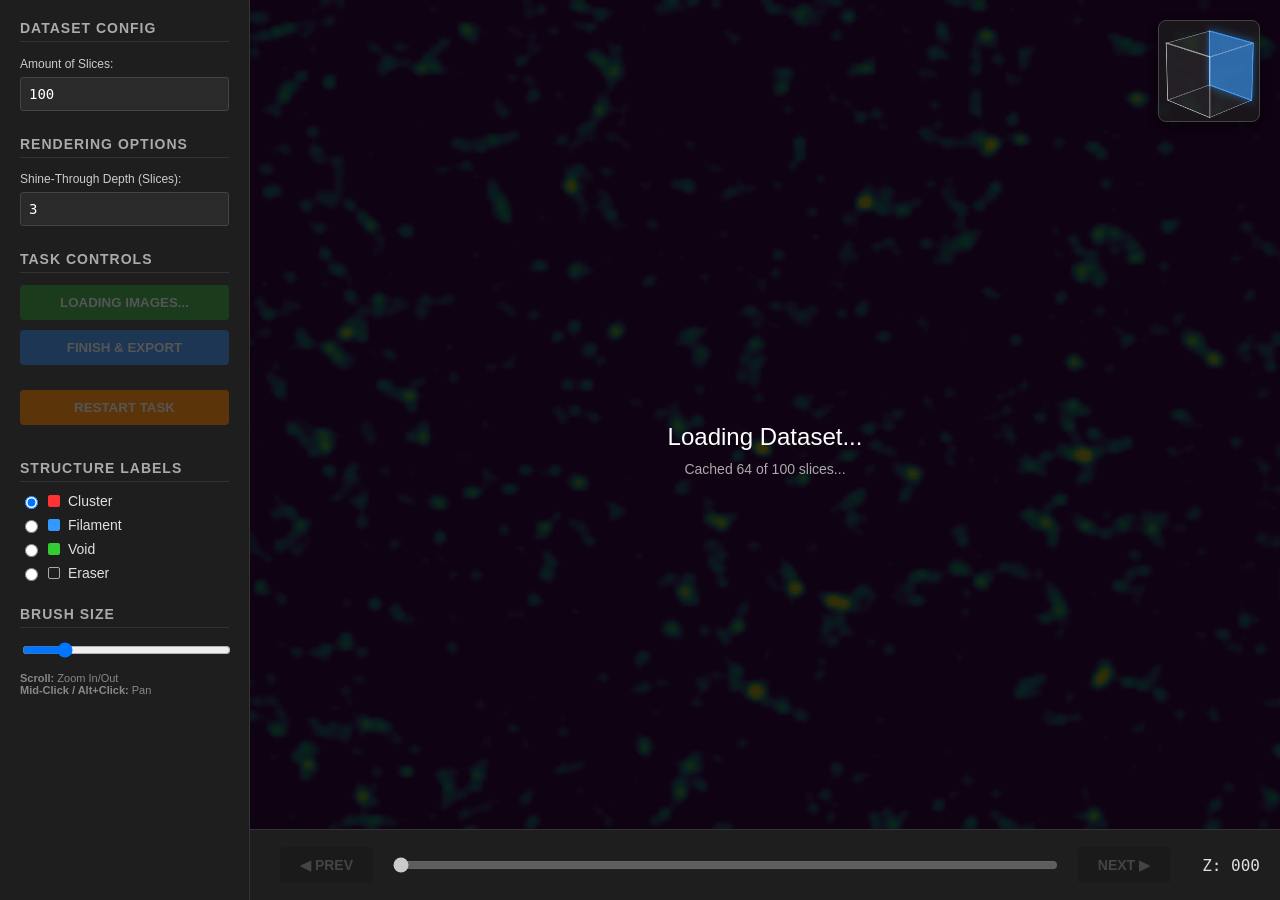
==== index.html @ 9a6c8421 "refactoring for maintenance" ====
<!doctype html>
<html lang="en">
  <head>
    <meta charset="UTF-8" />
    <meta name="viewport" content="width=device-width, initial-scale=1.0" />
    <title>Cosmological 2D Tomography Annotator</title>
    <link rel="stylesheet" href="styles.css" />
  </head>
  <body>
    <div id="sidebar">
      <h2>Dataset Config</h2>
      <div class="control-group">
        <label for="inputTotalSlices" style="font-size: 12px; color: #ccc">Amount of Slices:</label>
        <input type="number" id="inputTotalSlices" class="config-input" value="100" min="1" max="5000" />
      </div>

      <h2>Rendering Options</h2>
      <div class="control-group">
        <label for="inputShineDepth" style="font-size: 12px; color: #ccc">Shine-Through Depth (Slices):</label>
        <input type="number" id="inputShineDepth" class="config-input" value="3" min="0" max="15" />
      </div>

      <h2>Task Controls</h2>
      <div class="control-group">
        <button id="btnStart" disabled>LOADING IMAGES...</button>
        <button id="btnFinish" disabled>FINISH & EXPORT</button>
        <button id="btnRestart" disabled>RESTART TASK</button>
      </div>

      <h2>Structure Labels</h2>
      <div class="control-group radio-container">
        <label><input type="radio" name="labelGroup" value="#ff3333" checked />
          <span class="color-box" style="background: #ff3333"></span> Cluster</label>
        <label><input type="radio" name="labelGroup" value="#3399ff" />
          <span class="color-box" style="background: #3399ff"></span> Filament</label>
        <label><input type="radio" name="labelGroup" value="#33cc33" />
          <span class="color-box" style="background: #33cc33"></span> Void</label>
        <label><input type="radio" name="labelGroup" value="eraser" />
          <span class="color-box eraser-box"></span> Eraser</label>
      </div>

      <h2>Brush Size</h2>
      <div class="control-group">
        <input type="range" id="brushSize" min="1" max="50" value="10" style="width: 100%" />
        <p style="font-size: 11px; color: #888; margin-top: 10px;"><b>Scroll:</b> Zoom In/Out<br><b>Mid-Click / Alt+Click:</b> Pan</p>
      </div>
    </div>

    <div id="workspace">
      <div id="overlay">
        <div id="overlay-text">Loading Dataset...</div>
        <div id="overlay-subtext">Please wait while images are cached to memory.</div>
      </div>

      <div id="canvas-container">
        <div id="zoom-wrapper">
          <canvas id="bgCanvas" width="1046" height="952"></canvas>
          <canvas id="fgCanvas" width="1046" height="952"></canvas>
        </div>

        <div id="minimap-container">
          <div id="reference-cube">
            <div class="cube-face front"></div>
            <div class="cube-face back"></div>
            <div class="cube-face left"></div>
            <div class="cube-face right"></div>
            <div class="cube-face top"></div>
            <div class="cube-face bottom"></div>
            <div id="moving-slice"></div> 
          </div>
        </div>
      </div>

      <div id="footer">
        <button id="btnPrevSlice" class="nav-btn" disabled>&#9664; PREV</button>
        <input type="range" id="sliceSlider" min="0" max="99" value="0" disabled />
        <button id="btnNextSlice" class="nav-btn" disabled>NEXT &#9654;</button>
        <div id="sliceLabel">Z: 000</div>
      </div>
    </div>

    <script src="script.js"></script>
  </body>
</html>
---- styles.css ----
/* UI Styling - Dark Mode, utilitarian aesthetic */
body {
  margin: 0;
  padding: 0;
  background-color: #121212;
  color: #e0e0e0;
  font-family: "Segoe UI", Tahoma, Geneva, Verdana, sans-serif;
  display: flex;
  height: 100vh;
  overflow: hidden;
}
#sidebar {
  width: 250px;
  background-color: #1e1e1e;
  padding: 20px;
  box-sizing: border-box;
  display: flex;
  flex-direction: column;
  border-right: 1px solid #333;
  overflow-y: auto;
  z-index: 20;
}
h2 {
  font-size: 14px;
  margin-top: 0;
  color: #aaa;
  text-transform: uppercase;
  letter-spacing: 1px;
  border-bottom: 1px solid #333;
  padding-bottom: 5px;
}

/* Controls */
.control-group {
  margin-bottom: 25px;
}
button {
  width: 100%;
  padding: 10px;
  margin-bottom: 10px;
  border: none;
  border-radius: 4px;
  font-weight: bold;
  cursor: pointer;
  transition: 0.2s;
}
#btnStart { background-color: #2e7d32; color: white; }
#btnStart:hover { background-color: #1b5e20; }
#btnStart:disabled { background-color: #1a3c1c; color: #555; cursor: not-allowed; }

#btnFinish { background-color: #1976d2; color: white; }
#btnFinish:hover { background-color: #1565c0; }
#btnFinish:disabled { background-color: #1c3654; color: #555; cursor: not-allowed; }

#btnRestart { background-color: #f57c00; color: white; margin-top: 15px; }
#btnRestart:hover { background-color: #e65100; }
#btnRestart:disabled { background-color: #5c340a; color: #555; cursor: not-allowed; }

/* Configuration Input */
.config-input {
  width: 100%;
  box-sizing: border-box;
  padding: 8px;
  margin-top: 5px;
  background: #2a2a2a;
  color: white;
  border: 1px solid #444;
  border-radius: 3px;
  font-family: monospace;
  font-size: 14px;
}
.config-input:disabled { background: #1a1a1a; color: #555; cursor: not-allowed; }

/* Labels */
.radio-container { display: flex; flex-direction: column; gap: 8px; }
.radio-container label { display: flex; align-items: center; cursor: pointer; font-size: 14px; }
.radio-container input[type="radio"] { margin-right: 10px; }
.color-box { width: 12px; height: 12px; display: inline-block; margin-right: 8px; border-radius: 2px; }
.eraser-box { border: 1px solid #aaa; width: 10px; height: 10px; background: transparent; }

/* Main Workspace */
#workspace {
  flex-grow: 1;
  display: flex;
  flex-direction: column;
  position: relative;
}

/* Zoom & Pan Containers */
#canvas-container {
  flex-grow: 1;
  position: relative;
  background-color: #000;
  overflow: hidden; 
  cursor: grab; 
}
#canvas-container:active {
  cursor: grabbing;
}

#zoom-wrapper {
  position: absolute;
  top: 0; left: 0;
  transform-origin: 0 0; 
  width: 1046px; 
  height: 952px; 
}

/* Overlapping Canvases */
canvas {
  position: absolute;
  top: 0; left: 0;
}
#bgCanvas { z-index: 1; }
#fgCanvas { 
  z-index: 2; 
  pointer-events: auto; 
}

/* Overlay to block interaction before starting */
#overlay {
  position: absolute;
  top: 0;
  left: 0;
  width: 100%;
  height: 100%;
  background: rgba(0, 0, 0, 0.8);
  z-index: 10;
  display: flex;
  justify-content: center;
  align-items: center;
  font-size: 24px;
  color: white;
  text-align: center;
  flex-direction: column;
}
#overlay-subtext { font-size: 14px; color: #aaa; margin-top: 10px; }

/* Slider and Navigation */
#footer {
  height: 70px;
  background-color: #1e1e1e;
  border-top: 1px solid #333;
  display: flex;
  align-items: center;
  padding: 0 20px;
  z-index: 20;
}
.nav-btn {
  width: auto;
  padding: 10px 20px;
  margin: 0 10px;
  background-color: #333;
  color: white;
  border-radius: 4px;
  font-weight: bold;
  font-size: 14px;
  flex-shrink: 0;
}
.nav-btn:hover { background-color: #555; }
.nav-btn:disabled { background-color: #1a1a1a; color: #444; cursor: not-allowed; }
#sliceSlider { flex-grow: 1; margin: 0 10px; cursor: pointer; }
#sliceLabel { font-family: monospace; font-size: 16px; width: 80px; text-align: right; flex-shrink: 0; }

/* Floating 3D Reference Minimap */
#minimap-container {
  position: absolute;
  top: 20px;
  right: 20px;
  width: 100px;
  height: 100px;
  background: rgba(30, 30, 30, 0.7);
  border: 1px solid #444;
  border-radius: 8px;
  box-shadow: 0 4px 10px rgba(0,0,0,0.5);
  display: flex;
  justify-content: center;
  align-items: center;
  perspective: 600px;
  z-index: 30;
  pointer-events: none;
}

#reference-cube {
  width: 60px;
  height: 60px;
  position: relative;
  transform-style: preserve-3d;
  transform: rotateX(-20deg) rotateY(-45deg);
}

.cube-face {
  position: absolute;
  width: 60px;
  height: 60px;
  border: 1px solid rgba(255, 255, 255, 0.3);
  background: rgba(255, 255, 255, 0.02);
}

.front  { transform: translateZ(30px); border-color: rgba(255, 255, 255, 0.6); }
.back   { transform: translateZ(-30px); }
.left   { transform: rotateY(-90deg) translateZ(30px); }
.right  { transform: rotateY(90deg) translateZ(30px); }
.top    { transform: rotateX(90deg) translateZ(30px); }
.bottom { transform: rotateX(-90deg) translateZ(30px); }

#moving-slice {
  position: absolute;
  width: 60px;
  height: 60px;
  background: rgba(51, 153, 255, 0.6);
  border: 1px solid #3399ff;
  box-shadow: 0 0 10px rgba(51, 153, 255, 0.5);
  transform: translateZ(-30px); 
  transition: transform 0.1s linear;
}
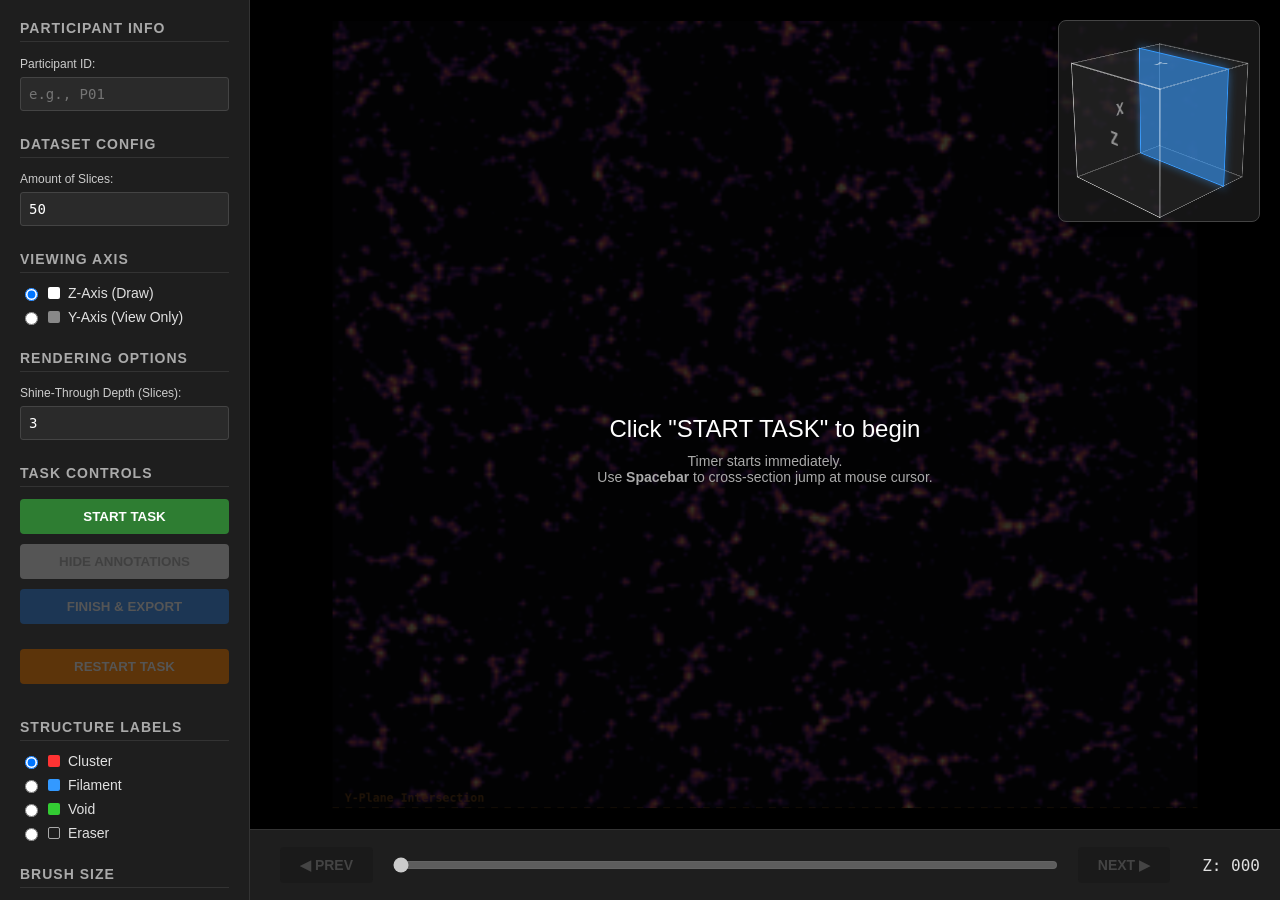
==== commit fd77b6a6: "implemented axis switching and minor style changes" ====
--- a/index.html
+++ b/index.html
@@ -8,10 +8,23 @@
   </head>
   <body>
     <div id="sidebar">
+      <h2>Participant Info</h2>
+      <div class="control-group">
+        <label for="inputParticipantID" style="font-size: 12px; color: #ccc">Participant ID:</label>
+        <input type="text" id="inputParticipantID" class="config-input" placeholder="e.g., P01" />
+      </div>
       <h2>Dataset Config</h2>
       <div class="control-group">
         <label for="inputTotalSlices" style="font-size: 12px; color: #ccc">Amount of Slices:</label>
-        <input type="number" id="inputTotalSlices" class="config-input" value="100" min="1" max="5000" />
+        <input type="number" id="inputTotalSlices" class="config-input" value="50" min="1" max="5000" />
+      </div>
+
+      <h2>Viewing Axis</h2>
+      <div class="control-group radio-container">
+        <label><input type="radio" name="axisGroup" value="Z" checked /> 
+          <span class="color-box" style="background: #fff"></span> Z-Axis (Draw)</label>
+        <label><input type="radio" name="axisGroup" value="Y" /> 
+          <span class="color-box" style="background: #888"></span> Y-Axis (View Only)</label>
       </div>
 
       <h2>Rendering Options</h2>
@@ -23,6 +36,7 @@
       <h2>Task Controls</h2>
       <div class="control-group">
         <button id="btnStart" disabled>LOADING IMAGES...</button>
+        <button id="btnToggleAnnotations" disabled style="background-color: #555;">HIDE ANNOTATIONS</button>
         <button id="btnFinish" disabled>FINISH & EXPORT</button>
         <button id="btnRestart" disabled>RESTART TASK</button>
       </div>
@@ -42,7 +56,7 @@
       <h2>Brush Size</h2>
       <div class="control-group">
         <input type="range" id="brushSize" min="1" max="50" value="10" style="width: 100%" />
-        <p style="font-size: 11px; color: #888; margin-top: 10px;"><b>Scroll:</b> Zoom In/Out<br><b>Mid-Click / Alt+Click:</b> Pan</p>
+        <p style="font-size: 11px; color: #888; margin-top: 10px;"><b>Scroll:</b> Zoom In/Out<br><b>Mid-Click:</b> Pan</p>
       </div>
     </div>
 
@@ -51,6 +65,8 @@
         <div id="overlay-text">Loading Dataset...</div>
         <div id="overlay-subtext">Please wait while images are cached to memory.</div>
       </div>
+      
+      <div id="view-only-banner">Y-AXIS: REFERENCE VIEW ONLY (DRAWING DISABLED)</div>
 
       <div id="canvas-container">
         <div id="zoom-wrapper">
@@ -60,11 +76,11 @@
 
         <div id="minimap-container">
           <div id="reference-cube">
-            <div class="cube-face front"></div>
+            <div class="cube-face front">Z</div>
             <div class="cube-face back"></div>
-            <div class="cube-face left"></div>
+            <div class="cube-face left">X</div>
             <div class="cube-face right"></div>
-            <div class="cube-face top"></div>
+            <div class="cube-face top">Y</div>
             <div class="cube-face bottom"></div>
             <div id="moving-slice"></div> 
           </div>
--- a/styles.css
+++ b/styles.css
@@ -167,8 +167,8 @@
   position: absolute;
   top: 20px;
   right: 20px;
-  width: 100px;
-  height: 100px;
+  width: 200px;
+  height: 200px;
   background: rgba(30, 30, 30, 0.7);
   border: 1px solid #444;
   border-radius: 8px;
@@ -182,8 +182,8 @@
 }
 
 #reference-cube {
-  width: 60px;
-  height: 60px;
+  width: 120px;
+  height: 120px;
   position: relative;
   transform-style: preserve-3d;
   transform: rotateX(-20deg) rotateY(-45deg);
@@ -191,26 +191,53 @@
 
 .cube-face {
   position: absolute;
-  width: 60px;
-  height: 60px;
+  width: 120px;
+  height: 120px;
   border: 1px solid rgba(255, 255, 255, 0.3);
   background: rgba(255, 255, 255, 0.02);
 }
 
-.front  { transform: translateZ(30px); border-color: rgba(255, 255, 255, 0.6); }
-.back   { transform: translateZ(-30px); }
-.left   { transform: rotateY(-90deg) translateZ(30px); }
-.right  { transform: rotateY(90deg) translateZ(30px); }
-.top    { transform: rotateX(90deg) translateZ(30px); }
-.bottom { transform: rotateX(-90deg) translateZ(30px); }
+.front  { transform: translateZ(60px); border-color: rgba(255, 255, 255, 0.6); }
+.back   { transform: translateZ(-60px); }
+.left   { transform: rotateY(-90deg) translateZ(60px); }
+.right  { transform: rotateY(90deg) translateZ(60px); }
+.top    { transform: rotateX(90deg) translateZ(60px); }
+.bottom { transform: rotateX(-90deg) translateZ(60px); }
 
 #moving-slice {
   position: absolute;
-  width: 60px;
-  height: 60px;
+  width: 120px;
+  height: 120px;
   background: rgba(51, 153, 255, 0.6);
   border: 1px solid #3399ff;
   box-shadow: 0 0 10px rgba(51, 153, 255, 0.5);
   transform: translateZ(-30px); 
   transition: transform 0.1s linear;
+}
+
+#view-only-banner {
+  position: absolute;
+  top: 15px;
+  left: 50%;
+  transform: translateX(-50%);
+  background-color: rgba(255, 153, 51, 0.9);
+  color: #000;
+  padding: 8px 20px;
+  font-weight: bold;
+  border-radius: 4px;
+  z-index: 50;
+  pointer-events: none;
+  display: none; /* Hidden by default */
+  box-shadow: 0 4px 6px rgba(0,0,0,0.5);
+}
+
+/* Update Cube Faces for Text */
+.cube-face {
+  display: flex;
+  justify-content: center;
+  align-items: center;
+  font-family: monospace;
+  font-weight: bold;
+  color: rgba(255,255,255,0.5);
+  font-size: 18px;
 }
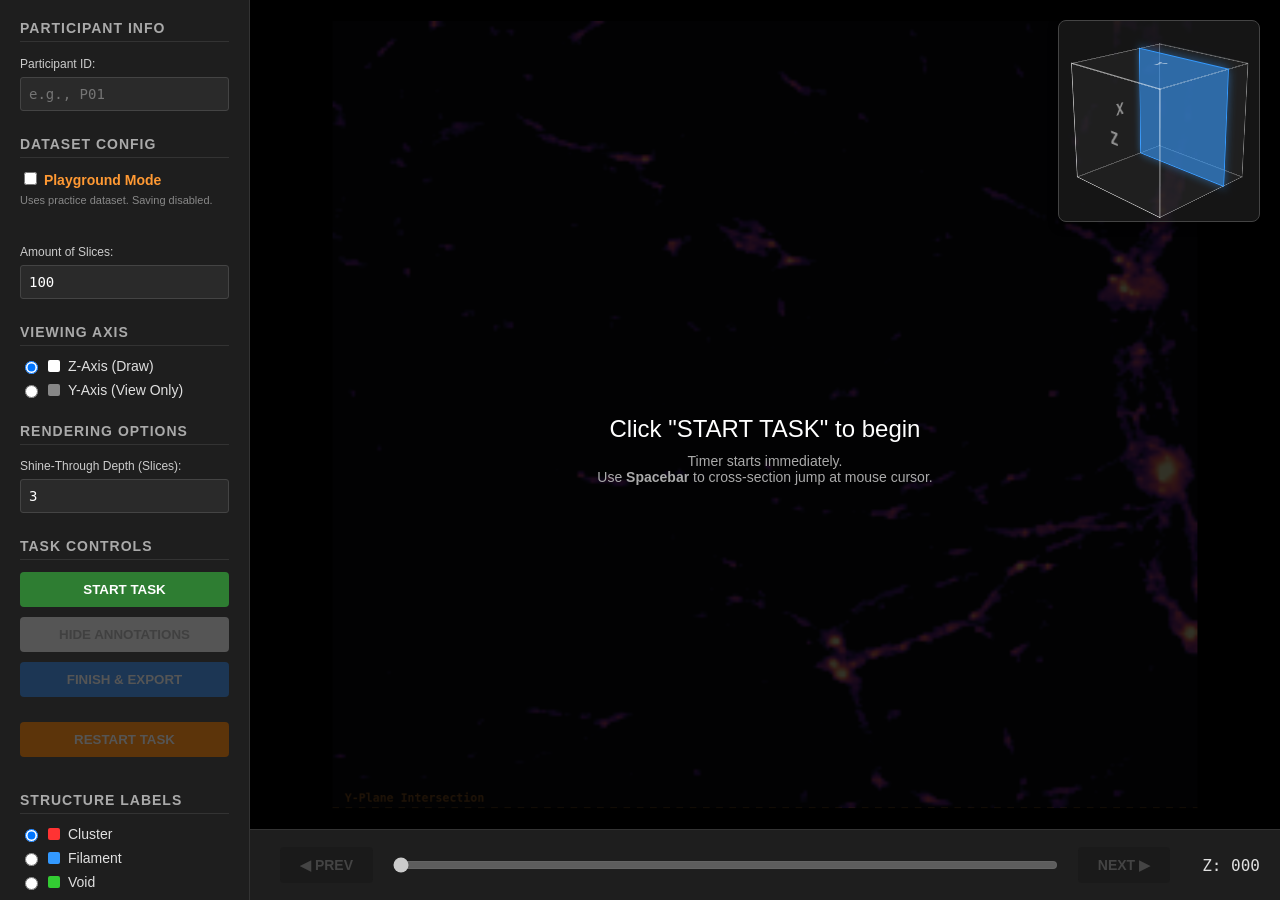
==== commit 22512492: "implemented playground mode" ====
--- a/index.html
+++ b/index.html
@@ -12,11 +12,18 @@
       <div class="control-group">
         <label for="inputParticipantID" style="font-size: 12px; color: #ccc">Participant ID:</label>
         <input type="text" id="inputParticipantID" class="config-input" placeholder="e.g., P01" />
+      </div><h2>Dataset Config</h2>
+      <div class="control-group">
+        <label style="font-size: 14px; color: #ff9933; font-weight: bold; cursor: pointer;">
+          <input type="checkbox" id="chkPlayground" /> 
+          Playground Mode
+        </label>
+        <p style="font-size: 11px; color: #888; margin-top: 5px;">Uses practice dataset. Saving disabled.</p>
       </div>
-      <h2>Dataset Config</h2>
+
       <div class="control-group">
         <label for="inputTotalSlices" style="font-size: 12px; color: #ccc">Amount of Slices:</label>
-        <input type="number" id="inputTotalSlices" class="config-input" value="50" min="1" max="5000" />
+        <input type="number" id="inputTotalSlices" class="config-input" value="100" min="1" max="5000" />
       </div>
 
       <h2>Viewing Axis</h2>
